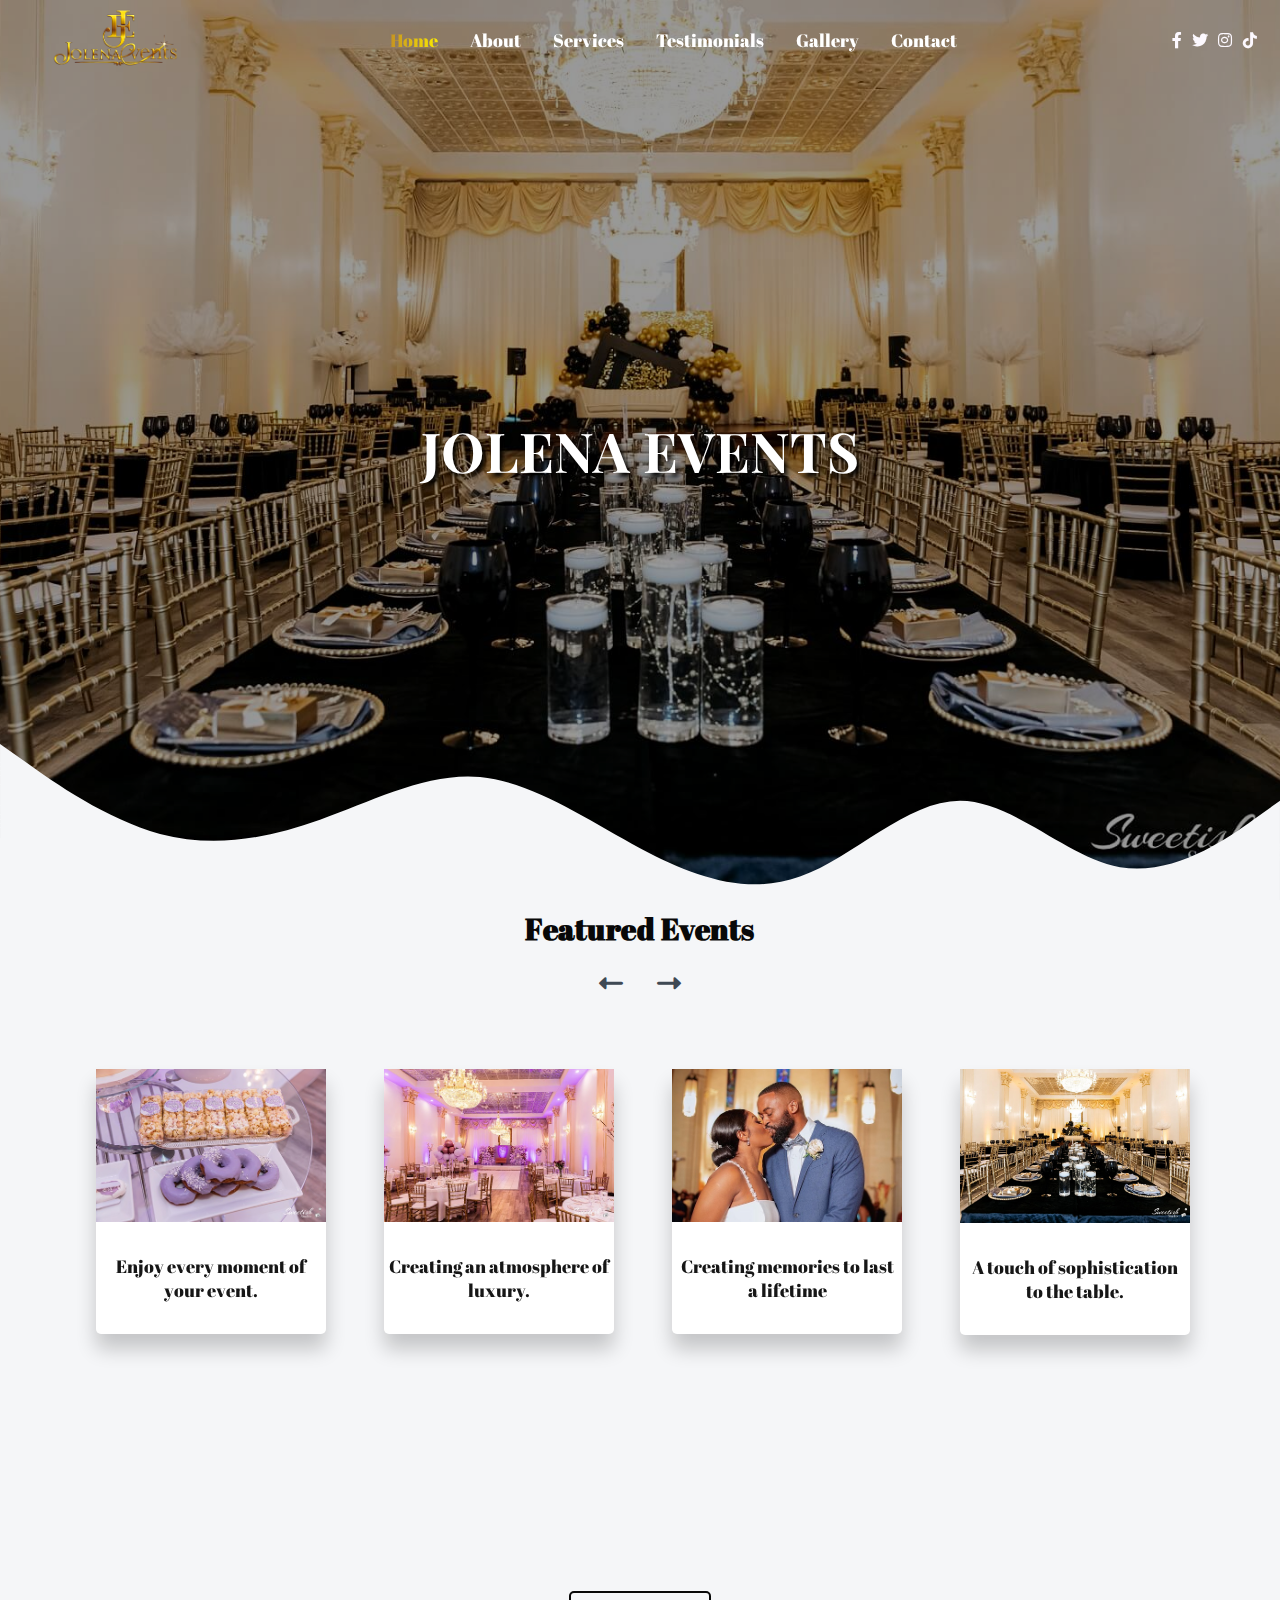
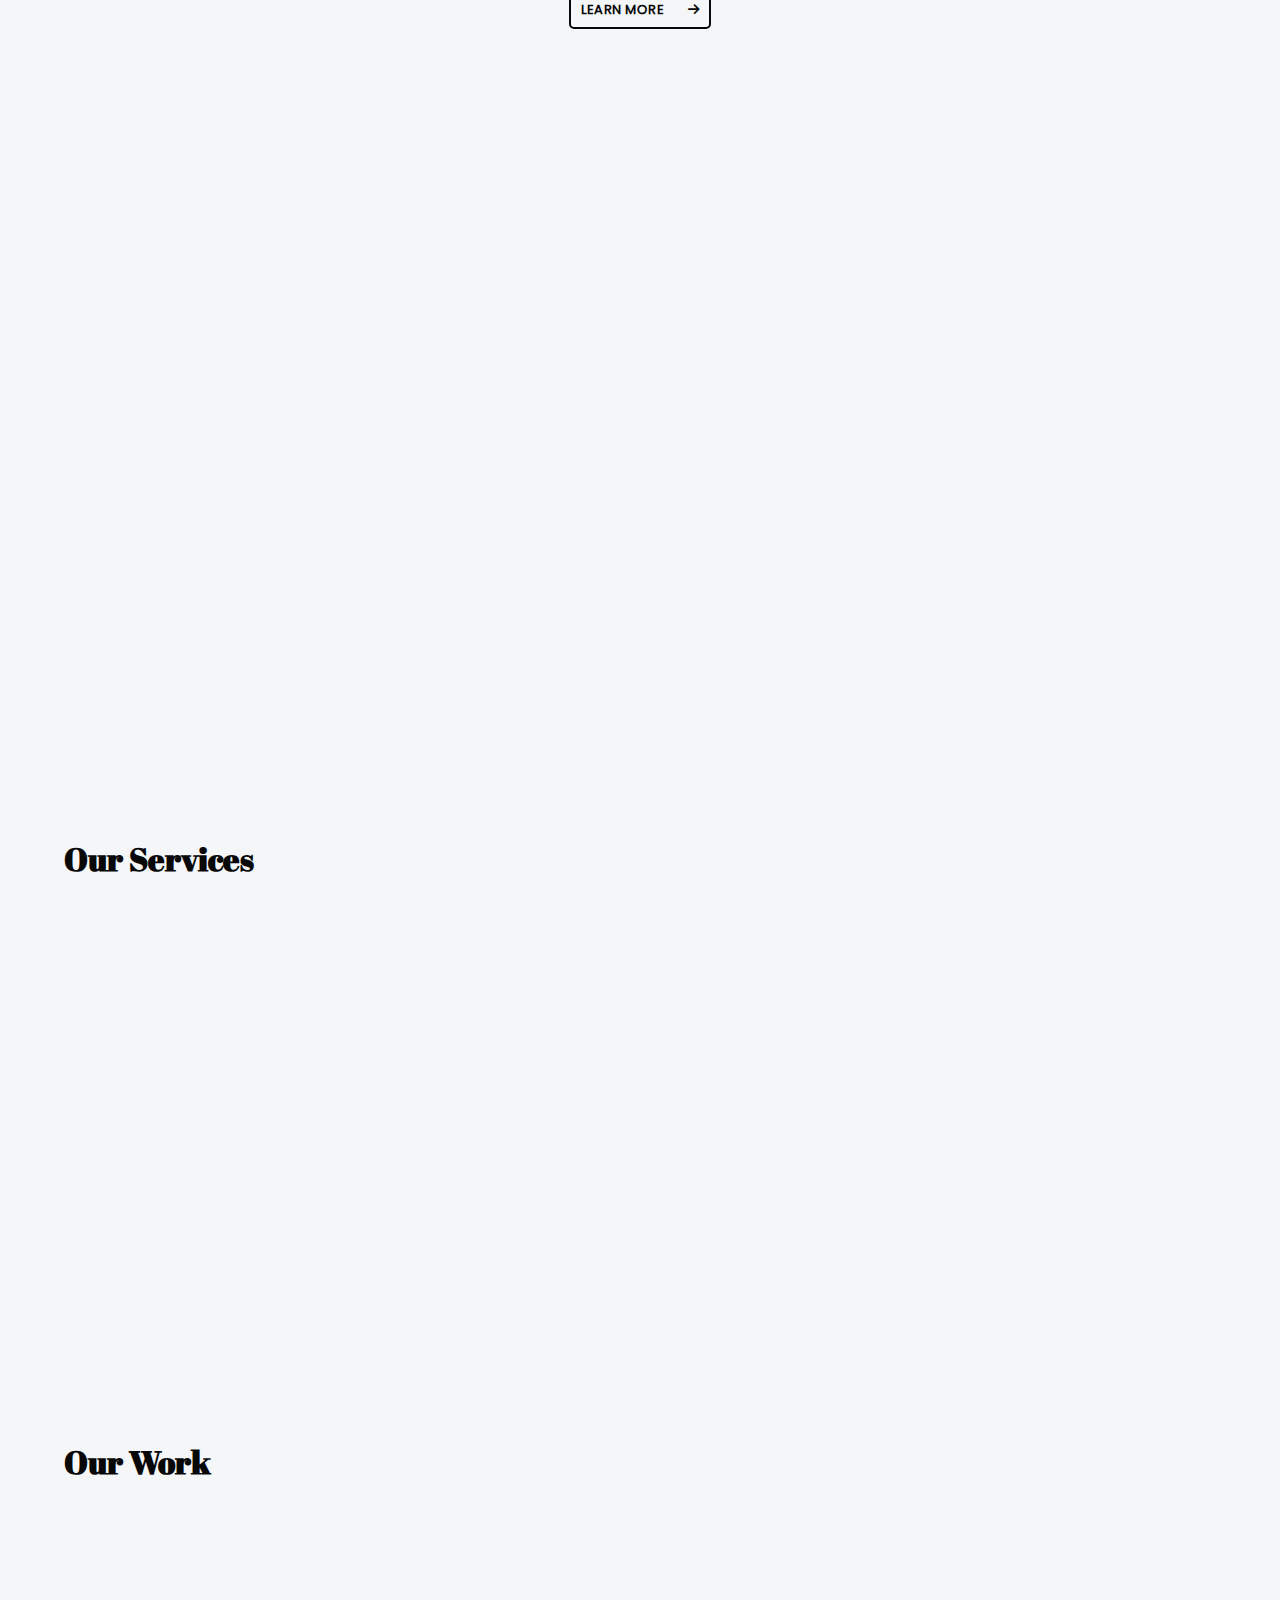
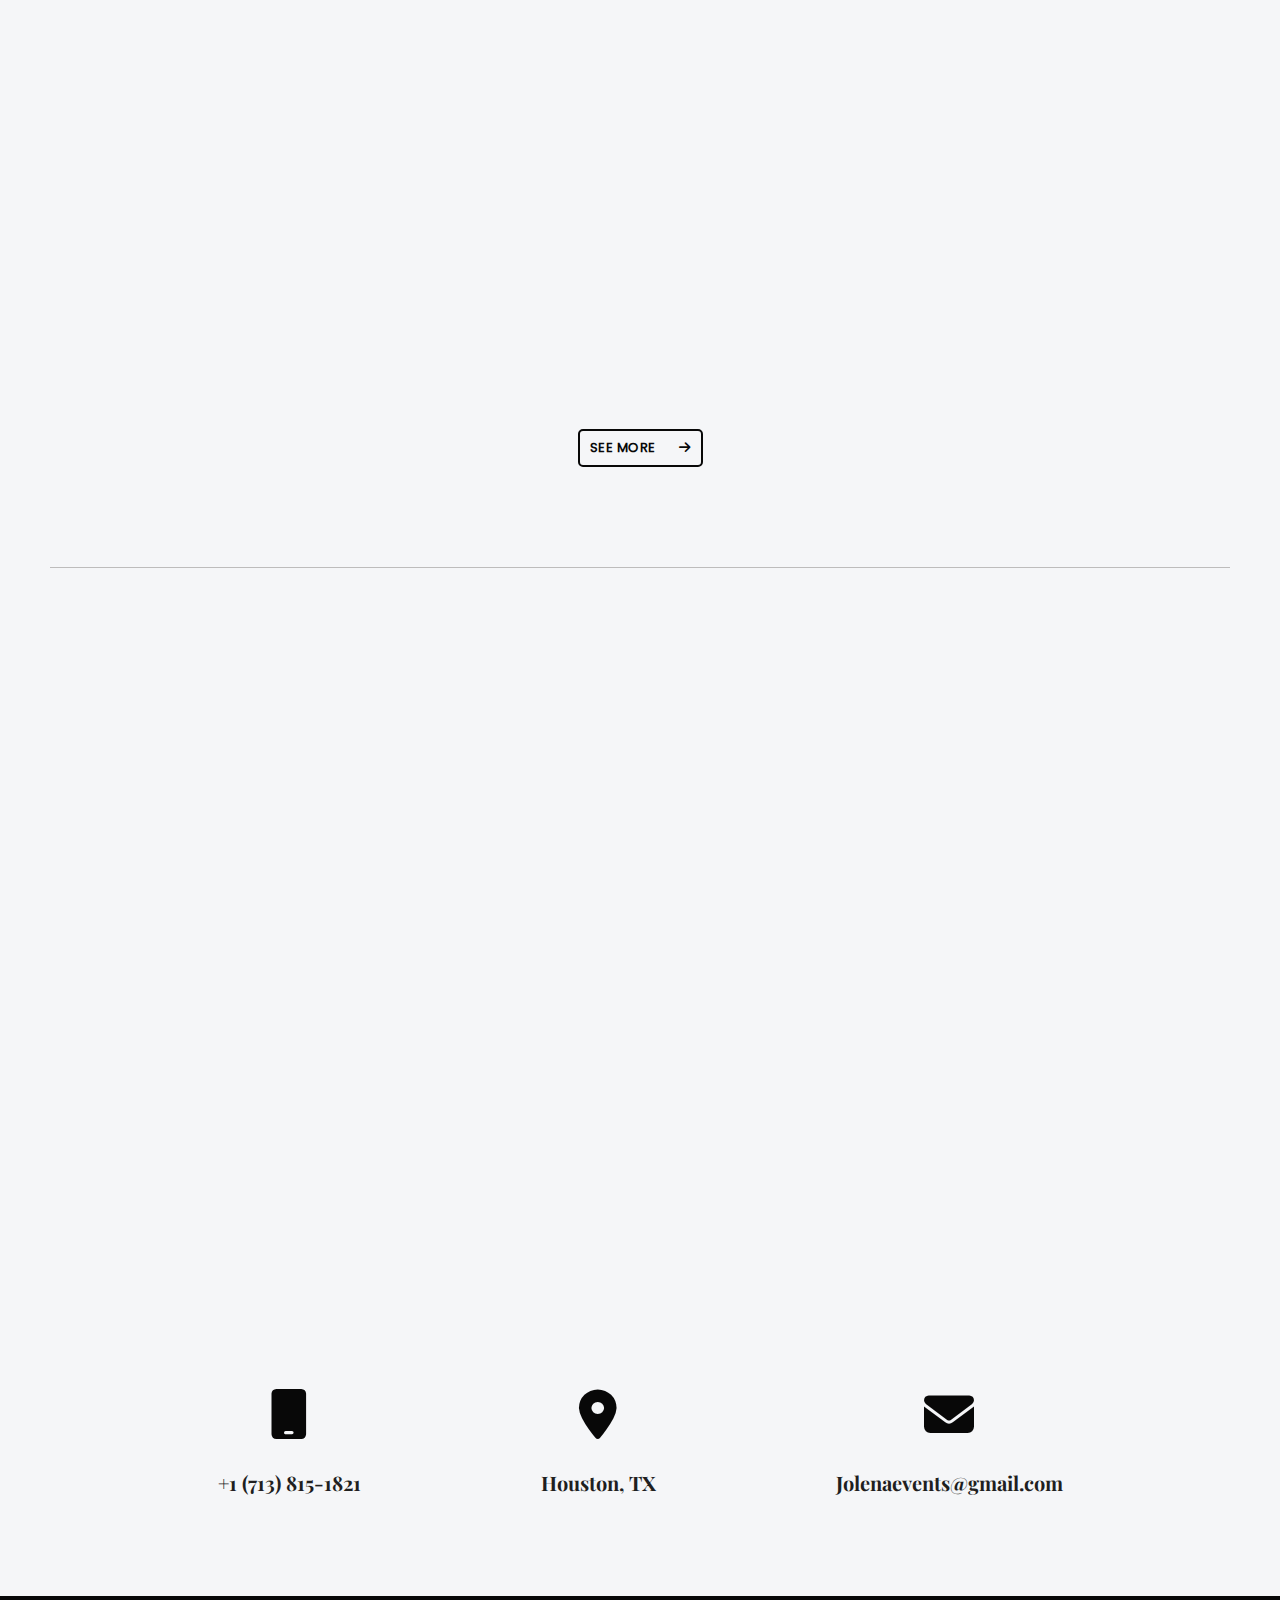
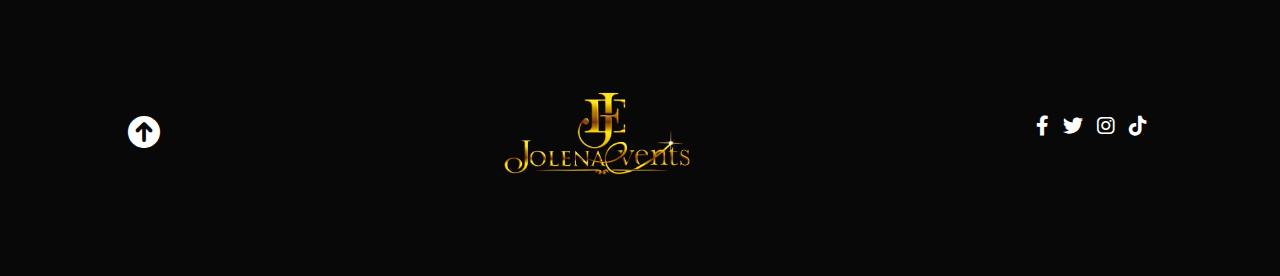
==== index.html @ a74b3a06 "init" ====
<!DOCTYPE html>
<html lang="en">
<head>
    <meta charset="UTF-8">
    <meta http-equiv="X-UA-Compatible" content="IE=edge">
    <meta name="viewport" content="width=device-width, initial-scale=1.0">
    <meta name="description" content="Discover extraordinary event planning services tailored to your needs. Our expert team designs and execute unforgettable events, from corporate conferences to weddings. Contact us now for a seamless and stress free event expericence.">
    <meta name="keywords" content="event planning services, weddings, seamless and stress-free event expericence">
    <meta name="author" content="Jolena Events">
    <!-- Font Awesome -->
    <link rel="stylesheet" href="./css/all.css">
    <!-- Fonts -->
    <link rel="stylesheet" href="../css/fonts.css">
    <!--Owl carousel-->
    <link rel="stylesheet" href="./css/owl.carousel.min.css">
    <link rel="stylesheet" href="./css/owl.theme.default.min.css">
    <!--AOS library-->
    <link rel="stylesheet" href="./css/aos.css">
    <!-- Custom Style -->
    <link rel="shortcut icon" href="./css/assets/Jolena Events Favicon.png"  type="image/x-icon">
    <title>Jolena Events</title>
    <style>
@import url('../CSS/fonts.css');
:root{
    --bg-black-500: #fcfdff;
    --bg-black-900: #f5f6f8;
    --bg-black-100: #fdf9ff;
    --bg-black-50: #e8dfec;
    --text-black-900: #080808;
    --text-black-700: #504e70;
    --text-gray:#3f4954;

    /* theme font-family */
    --Clicker:'Clicker', cursive;
    --Poppins:'Poppins', cursive;
    --Sansita: 'Sansita', cursive;
    --Abril: 'Abril', cursive;
}

body.dark{
    --bg-black-900: #151515;
    --bg-black-100: #222222;
    --bg-black-50: #393939;
    --text-black-900: #ffffff;
    --text-black-700: #e9e9e9;
}

*{
    margin: 0;
    padding: 0;
    box-sizing: border-box;
}

html{
    scroll-behavior: smooth;
}

body{
    background-color:var(--bg-black-900);
    color:var(--text-black-900);
}

.container{
    margin: 0 5vw;
}

.container2{
    padding: 8px 8%;
}

.row{
    display: flex;
    flex-wrap: wrap;
}

.align-items-center{
    align-items: center;
}

li{
    list-style-type: none;
}

a{
    text-decoration-line: none;
    color: #fff;
    font-size: 1rem;
}

/*  Navigation  */

#header{
    position: relative;
}

.navbar{
    padding-left: 50px;
    background: none;
    width: 100%;
    top: 0; left: 0; right: 0;
    display: flex;
    align-items: center;
    justify-content: space-between;
    flex-wrap: wrap;
    z-index: 10;
    position: fixed;
    height: 80px;
    margin: 0 auto;
    transition: all 0.5s ease;
}

.navbar.fixed{
    background-color: var(--bg-black-500);
    box-shadow: 0 2px 4px 0 rgba(0,0,0,.2);
}

.navbar.fixed .links li a{
    color: var(--text-gray);
    font-weight: 200;
    font-size: 1.1rem;
}

.navbar.fixed .action_btn i{
    color: var(--text-gray);
}

.navbar .toggle_btn{
    color: #fff;
    font-size: 1.5rem;
    cursor: pointer;
    display: none;
    margin-right: 20px;
    position: relative;
}

.navbar.fixed .toggle_btn{
    color: var(--text-gray);
}

.navbar .links{
    display: flex;
    gap: 2rem;
    position: relative;
}

.navbar .links li{
    list-style-type: none;
}

.navbar .links li a{
    font-family: 'Abril', sans-serif;
    text-decoration-line: none;
    font-size: 18px;
    font-weight: 200;
    position: relative;
}

.navbar .links li a.active{
    background: linear-gradient(to right, #c69320 0%, #fceb01 100%);
    -webkit-background-clip: text;
    color: transparent;
}

.navbar .links li a::after{
    content: '';
    width: 0;
    height: 3px;
    border-radius: 3px;
    background: linear-gradient(to right, #cc6600 0%, #ffff00 100%);
    position: absolute;
    left: 0;
    bottom: -6px;
    transition: 0.5s;
}

.navbar .links li a:hover::after{
    width: 100%;
}

.action_btn{
    margin-right: 20px;
}

.action_btn i{
    color: var(--bg-black-100);
    padding: 0.2rem;

} 

.action_btn i:hover{
    color: #e6cc00;
}

.navbar.fixed .action_btn i:hover{
    color: #e6cc00;
    scale: 1.05;
}

.dropdown_menu{
    display: none;
    position: absolute;
    right: 2rem;
    top: 60px;
    width: 300px;
    background: #fcfdff;
    box-shadow: 0 4px 6px 0 rgba(0,0,0,.2);
    border-radius: 5px;
    overflow: hidden;
    height: 0;
    transition: height .2s cubic-bezier(0.175, 0.885, 0.32, 1.275);
}

.dropdown_menu.open{
    height: auto;
}

.dropdown_menu li{
    padding: 0.7rem;
    display: flex;
    align-items: center;
    justify-content: center;
}

.dropdown_menu li a{
    color: #080808;
    font-family: 'Abril', sans-serif;
}

.dropdown_menu li .drop{
    padding: 0.5rem;
}

.dropdown_menu li .drop i:hover{
    color: #e6cc00;
    scale: 1.05;
}

.dropdown_menu li .drop i:active{
    scale: 0.95;
}

.dropdown_menu li a{
    transition: all 0.2s ease;   
}

.dropdown_menu li a.active{
    color: #e6cf00;
}

.dropdown_menu li a:hover{
    color: #e6cc00;
    scale: 1.05;
}
/* Home section */

.home-section{
    min-height: 100vh;
    position: relative;
}

.home-section .slide{
    background-position: center;
    background-size: cover;
    position: absolute;
    z-index: 1;
    left: 0;
    top: 0;
    width: 100%;
    height: 100%;
    opacity: 0;
    visibility: hidden;
    transition: all 1s ease-in-out;
}

.home-section .slide.active{
    opacity: 1;
    visibility: visible;
}

.home-section .slide::before{
    content: '';
    position: absolute;
    left: 0;
    top: 0;
    width: 100%;
    height: 100%;
    background-color: rgba(0,0,0,0.4);
    z-index: -1;
}

.slide .waves{
    position: absolute;
    bottom: 0;
    width: 100%;
    left: 0;
}

.home-section .row{
    min-height: 100vh;
}

.home-section .home-content{
    flex: 0 0 100%;
    max-width: 100%;
    padding: 0 15px;
    text-align: center;
}

.home-section .home-content h1{
    font-size: 55px;
    color: #ffffff;
    margin: 0;
    font-weight: normal;
    font-family: 'Playfair', sans-serif;
    text-shadow: 3px 4px 5px #000;
}

/* Section Main */

.btn1{
    border: 2.5px solid var(--text-black-900);
    background: none;
    color: var(--text-black-900);
    display: block;
    margin: 50px auto;
    width: fit-content;
    padding: 7px 10px;
    border-radius: 5px;
    text-decoration: none;
    letter-spacing: 0.5px;
    font-size: 13px;
    font-weight: 800;
    transition: scale .2 ease;
    font-family: 'Poppins', sans-serif;
}

.btn1:hover{
    background: var(--text-black-900);
    padding: 7px 12px;
    font-weight: 100;
    color: #fff;
    scale: 1.05;
    box-shadow: 0 3px 6px rgba(0,0,0,0.16), 0 3px 6px rgba(0,0,0,0.23);
}

.btn1:active{
    scale: 0.95;
}

.btn1 i{
    margin-left: 20px;
}

.banner .waves{
    position: absolute;
    bottom: 0%;
    width: 100%;
    left: 0;
}

.events{
    text-align: center;
    font-size: 30px;
    background: none;
    box-shadow: none;
    font-family: 'Abril', sans-serif;
    letter-spacing: .5px;
}

/*-------------Blog Carousel----------*/

.blog .blog-post{
    padding-top: 4rem;
    padding-bottom: 4rem;
}

.blog-post .blog-content{
    background: #fff;
    display: flex;
    flex-direction: column;
    text-align: center;
    width: 80%;
    margin: 3rem 2rem;
    border-radius: 5px;
    box-shadow: 0 15px 20px rgba(0, 0, 0, 0.2 );
}

.blog-content .blog-title{
    padding: 2rem 4px;
    font-size: 15px;
}

.blog-content .blog-title h3{
    color: #161616;
    font-weight: normal;
    font-family: 'Abril', sans-serif;
}

section .container .owl-nav{
    position: absolute;
    top: 0%;
    margin: 0 auto;
    width: 100%;
}

.owl-nav .owl-prev .owl-nav-prev,
.owl-nav .owl-next .owl-nav-next{
    color: var(--text-gray);
    background-color: transparent;
    font-size: 1.5rem;
}

.owl-theme .owl-nav[class='owl']:hover{
    background: transparent;
    color: var(--midnight);
}

/*-----x--------Blog Carousel-----x----*/

.write-up{
    text-align: center;
    font-weight: 600;
    text-justify: auto;
}

.write-up h3{
    font-weight: 100;
    font-family: 'Sansita', sans-serif;
    font-size: 20px;
    letter-spacing: .5px;
}
.write-up p{
    font-size: 18pt;
    font-family: 'Sansita', sans-serif;
    letter-spacing: .5px;
    margin-bottom: 10px;
}

/* Middle Picture */

.pic .photo{
    height: 70vh;
    background-size: cover;
    background-repeat: no-repeat;
    background-attachment: fixed;
    background-position: top;
    overflow: hidden;
    max-width: 100%;
}

.inside{
    padding: 10vh 5vw;
}

.inside h3{
    font-size: 35px;
    letter-spacing: .5px;
    color: #fcfdff;
    font-family: 'Sansita', sans-serif;
}

.inside a{
    border: 2.5px solid #fcfdff;
    background: none;
    color: #fcfdff;
    display: block;
    width: fit-content;
    margin-top:20px;
    padding: 5px 10px;
    border-radius: 5px;
    text-decoration: none;
    font-size: 14px;
    transition: scale .2 ease;
    font-family: 'Poppins', sans-serif;
}

.inside a:hover{
    scale: 1.05;
}

.inside a:active{
    scale: 0.95;
}

 /* ------------------services---------------- */
 #services{
    padding: 30px 0;
    background: var(--bg-black-900);
}

.subtitle{
    font-family: 'Abril', sans-serif;
}

.services-list{
    background: var(--bg-black-900);
    display: grid;
    grid-template-columns: repeat(auto-fit, minmax(250px, 1fr));
    grid-gap:50px;
    margin-top: 40px;
    box-shadow: none;
}
.services-list div{
    background:white;
    color:var(--text-gray);
    padding: 30px;
    font-size: 13px;
    font-weight: 300;
    border-radius: 5px;
    margin-bottom: 4rem;
    box-shadow: 0 4px 6px 0 rgba(0,0,0,.2);
}

.services-list div h4{
    background: linear-gradient(to right, #7c7b7b 12%, #080808 40%);
    -webkit-background-clip: text;
    color: transparent;
    font-size: 25px;
    font-weight: 900;
    margin-bottom: 15px;
    font-family: 'Poppins', sans-serif;
}

.services-list div a{
    color: var(--text-gray);
    text-decoration: none;
    font-size: 15px;
    margin-top: 20px;
    display: inline-block;
    font-family: 'Poppins', sans-serif;
}
.services-list div p{
    font-size: 20px;
    font-family: 'Dosis', sans-serif;
    color: #000;
}

.services-list div:hover{
    transform: translateY(-20px);
    cursor: pointer;
    font-weight: 600;
    box-shadow: 0 15px 20px rgba(0, 0, 0, 0.3 );
}

.services-list div a:hover{
    color: #e6cf00;
}

/* -----------portfolio---------- */

#portfolio{
    padding: 50px 0;
}

.work-list{
    display: grid;
    grid-template-columns: repeat(auto-fit, minmax(250px, 1fr));
    grid-gap:40px;
    margin-top: 50px;
}

.work{
    border-radius: 50%;
    position: relative;
    overflow: hidden;
}

.work img{
    width: 100%;
    border-radius: 50%;
    display: block;
    transition: transform 0.5s;
    box-shadow: 0 15px 20px rgba(0, 0, 0, 0.3 );
}

.layer{
    width: 100%;
    height: 0;
    background: linear-gradient(rgba(0, 0, 0, 0.6), #87ceeb);
    border-radius: 10px;
    position: absolute;
    left: 0;
    bottom: 0;
    overflow: hidden;
    display: flex;
    align-items: center;
    justify-content: center;
    flex-direction: column;
    padding: 0 40px;
    text-align: center;
    font-size: 14px;
    color: #fff;
    transition: height 0.5s;
}

.layer h2{
    font-weight: 550;
    margin-bottom: 20px;
    font-family: 'Sansita', sans-serif;
}

.layer p{
    font-size: 17px;
    font-family: 'Sansita', sans-serif;
    letter-spacing: .5px;
}

.layer a{
    margin-top: 20px;
    color: skyblue;
    text-decoration: none;
    font-size: 18px;
    line-height: 60px;
    background: #fff;
    width: 60px;
    height: 60px;
    border-radius: 50%;
    text-align: center;
}

.layer a i:hover{
    scale: 1.2;
}

.layer a i:active{
    scale: 0.95;
} 

.work:hover img{
    transform: scale(1.1);
}

.work:hover .layer{
    height: 100%;
}

/* static photo2 */
.pic2 .photo2{
    background-size: cover;
    background-repeat: no-repeat;
    background-attachment: fixed;
    background-position: top;
    border-radius: 20px;
    overflow: hidden;
    max-width: 100%;
}

.two{
    border-top: 1px solid #bdbcbc;
    margin:0 50px 50px;
}

.hidden-message{
    text-align: center;
    font-weight: 600;
    text-justify: auto;
    margin-bottom: 50px;
}

.hidden-message h3{
    font-weight: 100;
    font-family: 'Sansita', sans-serif;
    font-size: 20px;
    letter-spacing: .5px;
}

.hidden-message p{
    font-size: 18pt;
    font-family: 'Sansita', sans-serif;
    letter-spacing: .5px;
    margin-bottom: 10px;
}

.container3{
    position: relative;
    padding: 80px 8%;
}

.container3 .video-container{
    display: flex;
    flex: 0 0 100%;
    justify-content: center;
    flex-wrap: wrap;
    padding: 10px;
}

/* contact items */

.home-list{
    margin: 100px 0;
    top: 50px;
    display: flex;
    justify-content: center;
}

.home-list div{
    padding:0 90px;
    font-size: 13px;
    font-weight: 300;
}

.home-list div i{
    font-size: 50px;
    margin-bottom: 30px;
    display: flex;
    justify-content: center;
}

.home-list div p{
    text-align: center;
    font-size: 20px;
    color: #1f1f1f;
    font-family: 'Playfair', sans-serif;
} 

/* Footer */

.container-footer{
    background-color: #080808;
    padding: 90px 10%;
    display: flex;
    justify-content: space-between;
}

.move-up{
    padding-top: 30px;
}

.move-up:hover{
    scale: 1.05;
}

.move-up:active{
    scale: 0.95;
}

.move-up span{
    color: #ffffff;
    cursor: pointer;
}

.move-up span:hover{
    color: #e4d01e;
}

.logo2{
    margin-left: 0%;
}

.follow{
    padding-top: 30px;
}

.follow i{
    font-size: 20px;
    padding: 0 5px;
    transition: scale .2 ease;
    color: #fff;
}

.follow i:hover{
    scale: 1.05;
    color: #e4d01e;
}

.follow i:active{
    scale: 0.95;
}

/* Responsive Design */
@media(max-width: 1200px){
    .home-list{
        display: block;
        top: 0;
    }

    .home-list div{
        padding: 40px 0;
        font-size: 13px;
        font-weight: 300;
    }

    .slides1 .home-content h1{
        padding: 40px 0;
        font-size: 40px;
        font-weight: 300;
    }

    .logo{
        height: 3rem;
        margin-left: -40px;
    }

}
@media(max-width: 992px){

    .navbar .links,
    .navbar .action_btn{
        display: none;
    }

    .dropdown_menu{
        margin-top: 50px;
        display: block;
        position: fixed;
        z-index: 1000;
    }

    .navbar .toggle_btn{
        display: block;
    }
    .dropdown_menu{
        display: block;
    }

    .subtitle{
        text-align: center;
    }

    .btn1{
        letter-spacing: normal;
    }

    .write-up h3,
    .write-up p{
        letter-spacing: normal;
    }

    .hidden-message h3,
    .hidden-message p{
        letter-spacing: normal;
    }
}

@media (max-width:907px){
    .container3 .popup-video video{
        width: 95%;
        left: 10px;
    }

    .container3{
        display: block;
        padding: auto 8%;
    }

    .container3 .write-up2{
        display: none;
    }

    .two{
        display: block;
    }

    .hidden-message{
        display: block;
    }
}

@media(max-width: 767px){
    .container-footer{
        display: block;
        text-align: center;
        align-items: center;
    }

    .move-up{
        margin-bottom: 70px;
        margin-left: 6%;
    }

    .logo2{
        margin-top: 50px;
        margin-left: 0;
    }

    .follow{
        margin-top: 50px;
    }

    footer{
        height: 70vh;
        background: #080808;
        justify-content: space-between;
    }

    .home-section .home-content h1{
        font-size: 55px;
    }

}

@media(max-width: 576px){
    .dropdown_menu{
        left: 2rem;
        width: unset;
    }
}

@media(max-width: 547px){
    .home-section .home-content h1{
        font-size: 40px;
    }
}
</style>
</head>
<body>
    <!----- Navigation ----->
    <div id="header">
        <nav class="navbar">
            <a href="#"><img src="./css/assets/jolena Image resized.png" class="logo" style="height: 4rem;" alt="logo1"></a>
            <div class="toggle_btn">
                <i class="fas fa-bars"></i>
            </div>    
            <div class="links" data-aos="fade-down" data-aos-duration="1000" data-aos-delay="400">
                <li><a href="#" class="active">Home</a></li>
                <li><a href="Aboutus.html">About</a></li>
                <li><a href="Services.html">Services</a></li>
                <li><a href="#">Testimonials</a></li>
                <li><a href="Gallery.html">Gallery</a></li>
                <li><a href="Contacts.html">Contact</a></li>
            </div>
            <div class="action_btn">
                <a href="#"><i class="fab fa-facebook-f"></i></a>
                <a href="#"><i class="fab fa-twitter"></i></a>
                <a href="https://instagram.com/jolenaevents_?igshid=ZjE2NGZiNDQ="><i class="fab fa-instagram"></i></a>
                <a href="https://www.tiktok.com/@jolenaevents?fbclid=PAAabKR7lM6XKFQKBXJzfFiPvjZs_xx0U03we3cGJgPhLUKoy5DLqd8iB_T5k"><i class="fab fa-tiktok"></i></a>
            </div>

            <div class="dropdown_menu">
                <li><a href="#" class="active">Home</a></li>
                <li><a href="Aboutus.html">About</a></li>
                <li><a href="Services.html">Services</a></li>
                <li><a href="#">Testimonials</a></li>
                <li><a href="Gallery.html">Gallery</a></li>
                <li><a href="Contacts.html">Contact</a></li>
                <li>
                    <a href="#" class="drop"><i class="fab fa-facebook-f"></i></a>
                    <a href="#" class="drop"><i class="fab fa-twitter"></i></a>
                    <a href="https://instagram.com/jolenaevents_?igshid=ZjE2NGZiNDQ=" class="drop"><i class="fab fa-instagram"></i></a>
                    <a href="https://www.tiktok.com/@jolenaevents?fbclid=PAAabKR7lM6XKFQKBXJzfFiPvjZs_xx0U03we3cGJgPhLUKoy5DLqd8iB_T5k" class="drop"><i class="fab fa-tiktok"></i></a>    
                </li>
            </div>
        </nav>
    </div>

    <!--x-- Navigation --x-->

    <!-- home section -->
    <section class="home-section">
        <!-- slide start -->
        <div class="slide active" style="background-image: url(./assets/IMG_3168.JPG);">
            <svg class="waves" xmlns="http://www.w3.org/2000/svg" viewBox="0 0 1440 240"><path fill="var(--bg-black-900)" fill-opacity="1" d="M0,64L30,85.3C60,107,120,149,180,165.3C240,181,300,171,360,149.3C420,128,480,96,540,101.3C600,107,660,149,720,181.3C780,213,840,235,900,213.3C960,192,1020,128,1080,128C1140,128,1200,192,1260,202.7C1320,213,1380,171,1410,149.3L1440,128L1440,320L1410,320C1380,320,1320,320,1260,320C1200,320,1140,320,1080,320C1020,320,960,320,900,320C840,320,780,320,720,320C660,320,600,320,540,320C480,320,420,320,360,320C300,320,240,320,180,320C120,320,60,320,30,320L0,320Z"></path></svg>
            <div class="container">
                <div class="row align-items-center">
                    <div class="home-content">
                        <h1 data-aos="fade-down" data-aos-duration="1000" data-aos-delay="500">JOLENA EVENTS</h1>
                    </div>
                </div>
            </div>
        </div>
      <!-- slide end -->
        <!-- slide start -->
        <div class="slide active" style="background-image: url(./assets/IMG_0347.JPG);">
            <svg class="waves" xmlns="http://www.w3.org/2000/svg" viewBox="0 0 1440 240"><path fill="var(--bg-black-900)" fill-opacity="1" d="M0,64L30,85.3C60,107,120,149,180,165.3C240,181,300,171,360,149.3C420,128,480,96,540,101.3C600,107,660,149,720,181.3C780,213,840,235,900,213.3C960,192,1020,128,1080,128C1140,128,1200,192,1260,202.7C1320,213,1380,171,1410,149.3L1440,128L1440,320L1410,320C1380,320,1320,320,1260,320C1200,320,1140,320,1080,320C1020,320,960,320,900,320C840,320,780,320,720,320C660,320,600,320,540,320C480,320,420,320,360,320C300,320,240,320,180,320C120,320,60,320,30,320L0,320Z"></path></svg>
            <div class="container">
                <div class="row align-items-center">
                    <div class="home-content">
                        <h1 data-aos="fade-down" data-aos-duration="1000" data-aos-delay="500">JOLENA EVENTS</h1>
                    </div>
                </div>
            </div>
        </div>
      <!-- slide end -->
      <!-- slide start -->
      <div class="slide" style="background-image:url(./assets/Home-Page-1.webp)">
        <svg class="waves" xmlns="http://www.w3.org/2000/svg" viewBox="0 0 1440 240"><path fill="var(--bg-black-900)" fill-opacity="1" d="M0,64L30,85.3C60,107,120,149,180,165.3C240,181,300,171,360,149.3C420,128,480,96,540,101.3C600,107,660,149,720,181.3C780,213,840,235,900,213.3C960,192,1020,128,1080,128C1140,128,1200,192,1260,202.7C1320,213,1380,171,1410,149.3L1440,128L1440,320L1410,320C1380,320,1320,320,1260,320C1200,320,1140,320,1080,320C1020,320,960,320,900,320C840,320,780,320,720,320C660,320,600,320,540,320C480,320,420,320,360,320C300,320,240,320,180,320C120,320,60,320,30,320L0,320Z"></path></svg>
        <div class="container">
            <div class="row align-items-center">
                <div class="home-content">
                    <h1>JOLENA EVENTS</h1>
                </div>
            </div>
        </div>
      </div>    
      <!-- slide end -->      
      <!-- slide start -->
      <div class="slide" style="background-image: url(./assets/IMG_6368.JPG)">
        <svg class="waves" xmlns="http://www.w3.org/2000/svg" viewBox="0 0 1440 240"><path fill="var(--bg-black-900)" fill-opacity="1" d="M0,64L30,85.3C60,107,120,149,180,165.3C240,181,300,171,360,149.3C420,128,480,96,540,101.3C600,107,660,149,720,181.3C780,213,840,235,900,213.3C960,192,1020,128,1080,128C1140,128,1200,192,1260,202.7C1320,213,1380,171,1410,149.3L1440,128L1440,320L1410,320C1380,320,1320,320,1260,320C1200,320,1140,320,1080,320C1020,320,960,320,900,320C840,320,780,320,720,320C660,320,600,320,540,320C480,320,420,320,360,320C300,320,240,320,180,320C120,320,60,320,30,320L0,320Z"></path></svg>
        <div class="container">
            <div class="row align-items-center">
                <div class="home-content">
                    <h1>JOLENA EVENTS</h1>
                </div>
            </div>
        </div>
      </div>
      <!-- slide end -->
    </section>
<section>
        <div class="blog">
            <div class="container">
                <div class="container2">
                <h1 class="events">Featured Events</h1>
                </div>
                <div class="owl-carousel owl-theme blog-post">
                    <div class="blog-content">
                        <a href="Gallery.html"><img src="./assets/IMG_6366.JPG" alt="post 1"></a>
                        <div class="blog-title">
                            <h3>Enjoy every moment of your event.</h3>
                        </div>
                    </div>
                    <div class="blog-content">
                        <a href="Gallery.html"><img src="./assets/IMG_6370.JPG" alt="post 1"></a>
                        <div class="blog-title">
                            <h3>Creating an atmosphere of luxury.</h3>
                        </div>
                    </div>
                    <div class="blog-content">
                        <a href="Gallery.html"><img src="./assets/E126F707-90E2-4497-A053-478529053C5C.jpg" alt="post 1"></a>
                        <div class="blog-title">
                            <h3>Creating memories to last a lifetime</h3>
                        </div>
                    </div>
                    <div class="blog-content">
                        <a href="Gallery.html"><img src="./assets/IMG_3168.JPG" alt="post 1"></a>
                        <div class="blog-title">
                            <h3>A touch of sophistication to the table.</h3>
                        </div>
                    </div>
                    <div class="blog-content">
                        <a href="Gallery.html"><img src="./assets/IMG_0190.JPG" alt="post 1"></a>
                        <div class="blog-title">
                            <h3>Creating unforgetable memories.</h3>
                        </div>
                    </div>
                    <div class="blog-content">
                        <a href="Gallery.html"><img src="./assets/IMG_3170.JPG" alt="post 1"></a>
                        <div class="blog-title">
                            <h3>Bringing people together in style.</h3>
                        </div>
                    </div>
                    <div class="blog-content">
                        <a href="Gallery.html"><img src="./assets/gift-habeshaw-O_x99zNKJFQ-unsplash.jpg" alt="post 1"></a>
                        <div class="blog-title">
                            <h3>Capturing the joy of the moment.</h3>
                        </div>
                    </div>
                    <div class="blog-content">
                        <a href="Gallery.html"><img src="./assets/WhatsApp Image 2023-03-03 at 10.41.53 PM.jpeg" alt="post 1"></a>
                        <div class="blog-title">
                            <h3>Making memories with peers that last a lifetime.</h3>
                        </div>
                    </div>
                </div>
                <div class="owl-navigation">
                    <span class="owl-nav-prev"><i class="fas fa-long-arrow-alt-left"></i></span>
                    <span class="owl-nav-next"><i class="fas fa-long-arrow-alt-right"></i></span>
                </div>
            </div>
        </div>
    </section>
    <div class="aboutus">
        <div class="container2">
            <div class="write-up">
            <p data-aos="fade-up" data-aos-duration="1000">Jolena Events is not a conventional Event Company.</p>
            <h3 data-aos="fade-up" data-aos-duration="1500">In Jolena Events we have a single goal of bringing style, splendor and opulence to your event. We go above and beyond in everything that we do to ensure our client gets a truly unique experience when they book us for an event. 
            </h3>
        </p>
        <a href="Aboutus.html" class="btn1">LEARN MORE <i class="fa-solid fa-arrow-right"></i></a>
        </div>
        <br><br>
        </div>
    </div>
    <!-- static photo -->
    <div class="pic">
        <div class="photo" style="background-image:linear-gradient( rgba(0, 0, 0, 0.3),rgba(0,0,0,0.3)), url(./assets/IMG_7319-pic.jpg);">
            <div class="inside" data-aos="fade-down-right" data-aos-duration="1000" data-aos-delay="200">
                <h3>Create your dream event<br>
                    with Jolena today</h3>
                <a href="Contacts.html" class="btn2">Contact Us</a>
            </div>
        </div>    
    </div>
    <!-- ------------services------------- -->
<div id="services">
    <br><br><br>
    <div class="container">
        <h1 class="subtitle">Our Services</h1>
        <div class="services-list">
            <div data-aos="fade-right" data-aos-duration="500" data-aos-delay="200">
                <h4>Budget Management</h4>
                <p> In Jolena Events, we help create realistic budgets and track expenses throughout 
                    the planning process to ensure that our clients stay within 
                    their financial means.</p>
                <a href="Services.html">Learn more</a>
            </div>
            <div data-aos="fade-right" data-aos-duration="600" data-aos-delay="300">
                <h4>On-site Coordination</h4>
                <p> We oversee the entire event to ensure everything runs smoothly 
                    and handle any unexpected issues that may arise.</p>
                <a href="Services.html">Learn more</a>
            </div>
            <div data-aos="fade-right" data-aos-duration="700" data-aos-delay="400">
                <h4>Guest Experience</h4>
                <p> We create a memorable experience for your guests by coordinating entertainment, 
                    activities, and other elements that will engage and delight attendees.</p>
                <a href="Services.html">Learn more</a>
            </div>
            <div data-aos="fade-right" data-aos-duration="800" data-aos-delay="500">
                <h4>Venue Selection & Coordination</h4>
                <p> We assit Our Clients in finding the perfect location for your event based on your needs, preferences, and budget.</p>
                <a href="Services.html">Learn more</a>
            </div>
        </div>
    </div>
</div> 
<!-- --------------portfolio-------------- -->
<div id="portfolio">
    <div class="container" style="overflow-x: hidden;">
        <h1 class="subtitle">Our Work</h1>
        <div class="work-list">
            <div class="work" data-aos="zoom-in-right" data-aos-duration="1000" data-aos-delay="200">
                <img src="./assets/IMG_8014.JPG" alt="post-2">
                <div class="layer">
                    <h2>See More</h2>
                    <p>Click on the eye to view some of Jolena Events asthetic gallery</p>
                    <a href="Gallery.html"><i class="fas fa-eye"></i></a>
                </div>
            </div>
            <div class="work" data-aos="zoom-in" data-aos-duration="1000" data-aos-delay="200">
                <img src="./assets/9830FA56-8B96-48DB-B9EB-4CE9E3A741F6.JPG" alt="post-2">
                <div class="layer">
                    <h2>See More</h2>
                    <p>Click on the eye to view some of Jolena Events asthetic gallery</p>
                    <a href="Gallery.html"><i class="fas fa-eye"></i></a>
                </div>
            </div>
            <div class="work" data-aos="zoom-in-left" data-aos-duration="1000" data-aos-delay="200">
                <img src="./assets/EA43DDCA-4EEE-466A-B7F2-CDBEA2FFD58C.JPG" alt="post-2">
                <div class="layer">
                    <h2>See More</h2>
                    <p>Click on the eye to view some of Jolena Events asthetic gallery</p>
                    <a href="Gallery.html"><i class="fas fa-eye"></i></a>
                </div>
            </div>
        </div>
        <a href="Gallery.html" class="btn1">SEE MORE <i class="fa-solid fa-arrow-right"></i></a>
    </div>
</div>
<!-- --------------portfolio-------------- -->

<div class="two"></div>
<div class="container2">
    <div class="hidden-message">
        <p data-aos="fade-up" data-aos-duration="1000">We are passionate about events planning,</p>
        <h3 data-aos="fade-up" data-aos-duration="1500">And even more passionate about 
            the process of collaborating with our clients in a thought provoking partnership where we walk them through a 
            world of endless possibilities and options from which
            they can select to make their event grand and delightful.
        </h3>
    </div>
</div>

<!-- static photo2 -->
<div class="pic2">
    <div class="photo2" style="background-image:linear-gradient( rgba(0, 0, 0, 0.3),rgba(0,0,0,0.3)), url(./assets/gene-gallin-rBt6OS_1xoI-unsplash\ \(1\)blured.jpg);">
        <div class="container3">
            <div class="video-container" data-aos="flip-up" data-aos-easing="ease-out-cubic" data-aos-duration="1000" data-aos-delay="200">
                <iframe width="560" height="315" src="https://www.youtube.com/embed/YrhnOZe_Y9A" title="YouTube video player" frameborder="0" allow="accelerometer; autoplay; clipboard-write; encrypted-media; gyroscope; picture-in-picture; web-share" allowfullscreen></iframe>
            </div>
        </div>
    </div>        
</div>

<!-- home contact -->
    <div id="home-contact">
        <div class="container">
            <div class="home-list">
                <div>
                    <i class="fa-solid fa-mobile"></i>
                    <a href="tel:+1 (713) 815-1821"><p>+1 (713) 815-1821</p></a>
                </div>
                <div>
                    <i class="fas fa-map-marker-alt"></i>
                    <p>Houston, TX</p>
                </div>
                <div>
                    <i class="fas fa-envelope"></i>
                    <a href="mailto:"><p>Jolenaevents@gmail.com</p></a>
                </div>
            </div>
        </div>
    </div>
<!-- home contact end -->
<!-- footer start -->
<footer style="height: 100%;">
    <div class="footer">
        <div class="container-footer">
            <div class="move-up">
                <span><i class="fas fa-arrow-circle-up fa-2x"></i></span>
            </div>
            <div class="logo2">
                <img src="./css/assets/jolena Image resized.png" style="height: 6rem;" alt="footer-img">
            </div>
            <div class="follow">
                <i class="fab fa-facebook-f"></i>
                <i class="fab fa-twitter"></i>
                <a href="https://instagram.com/jolenaevents_?igshid=ZjE2NGZiNDQ="><i class="fab fa-instagram"></i></a>
                <a href="https://www.tiktok.com/@jolenaevents?fbclid=PAAabKR7lM6XKFQKBXJzfFiPvjZs_xx0U03we3cGJgPhLUKoy5DLqd8iB_T5k"><i class="fab fa-tiktok"></i></a>
            </div>            
        </div>
    </div>
</footer>
<!-- footer ends -->
    <script>
        const toggleBtn = document.querySelector('.toggle_btn')
        const toggleBtnIcon = document.querySelector('.toggle_btn i')
        const dropDownMenu = document.querySelector('.dropdown_menu')

        toggleBtn.onclick = function () {
            dropDownMenu.classList.toggle('open')
            const isOpen = dropDownMenu.classList.contains('open')

            toggleBtnIcon.classList = isOpen
            ? 'fa-solid fa-xmark'
            : 'fa-solid fa-bars'
        }
    </script>
    <!--jquery library file-->
    <script src="./js/jquery3.6.0.main.js"></script>

    <!--Owl carsouel js-->
    <script src="./js/owl.carousel.min.js"></script>
    <script src="./js/owl.carousel.js"></script>
        
    <!--Aos library-->
    <script src="./js/aos.js"></script>
              
    <!--Custom javascript-->
    <script src="./js/main.js"></script>
    <script src="./js/mainnewtemp.js"></script>
</body>
</html>
---- css/fonts.css ----
/* font-family: Clicker */
@font-face{
    font-family: Clicker;
    src: url('../fonts/Clicker_Script/ClickerScript-Regular.ttf');
}

/* font-family: Poppins */
@font-face{
    font-family: Poppins;
    src: url('../fonts/Poppins/Poppins-Regular.ttf');
}

/* font-family: Playfair */
@font-face{
    font-family: Playfair;
    src: url('../fonts/Playfair_Display/static/PlayfairDisplay-Bold.ttf');
}

/* font-family: Abel */
@font-face{
    font-family: Abel;
    src: url('../fonts/Abel/Abel-Regular.ttf');
}

/* font-family: Anton */
@font-face{
    font-family: Anton;
    src: url('../fonts/Anton/Anton-Regular.ttf');
}

/* font-family: Abril FatFace */
@font-face{
    font-family: Abril;
    src: url('../fonts/Abril_Fatface/AbrilFatface-Regular.ttf');
}

/* font-family: Sansita*/
@font-face{
    font-family: Sansita;
    src: url('../fonts/Sansita/Sansita-Regular.ttf');
}

/* font-family: Josefin */
@font-face{
    font-family: Josefin;
    src: url('../fonts/Josefin_Sans/JosefinSans-Italic-VariableFont_wght.ttf');
}

/* font-family: Lexend */
@font-face{
    font-family: Lexend;
    src: url('../fonts/Lexend_Deca/LexendDeca-VariableFont_wght.ttf');
}

/* font-family: Livvic */
@font-face{
    font-family: Livvic;
    src: url('../fonts/Livvic/Livvic-Regular.ttf');
}

/* font-family: Dosis */
@font-face{
    font-family: Dosis;
    src: url('../fonts/Dosis/Dosis-VariableFont_wght.ttf');
}
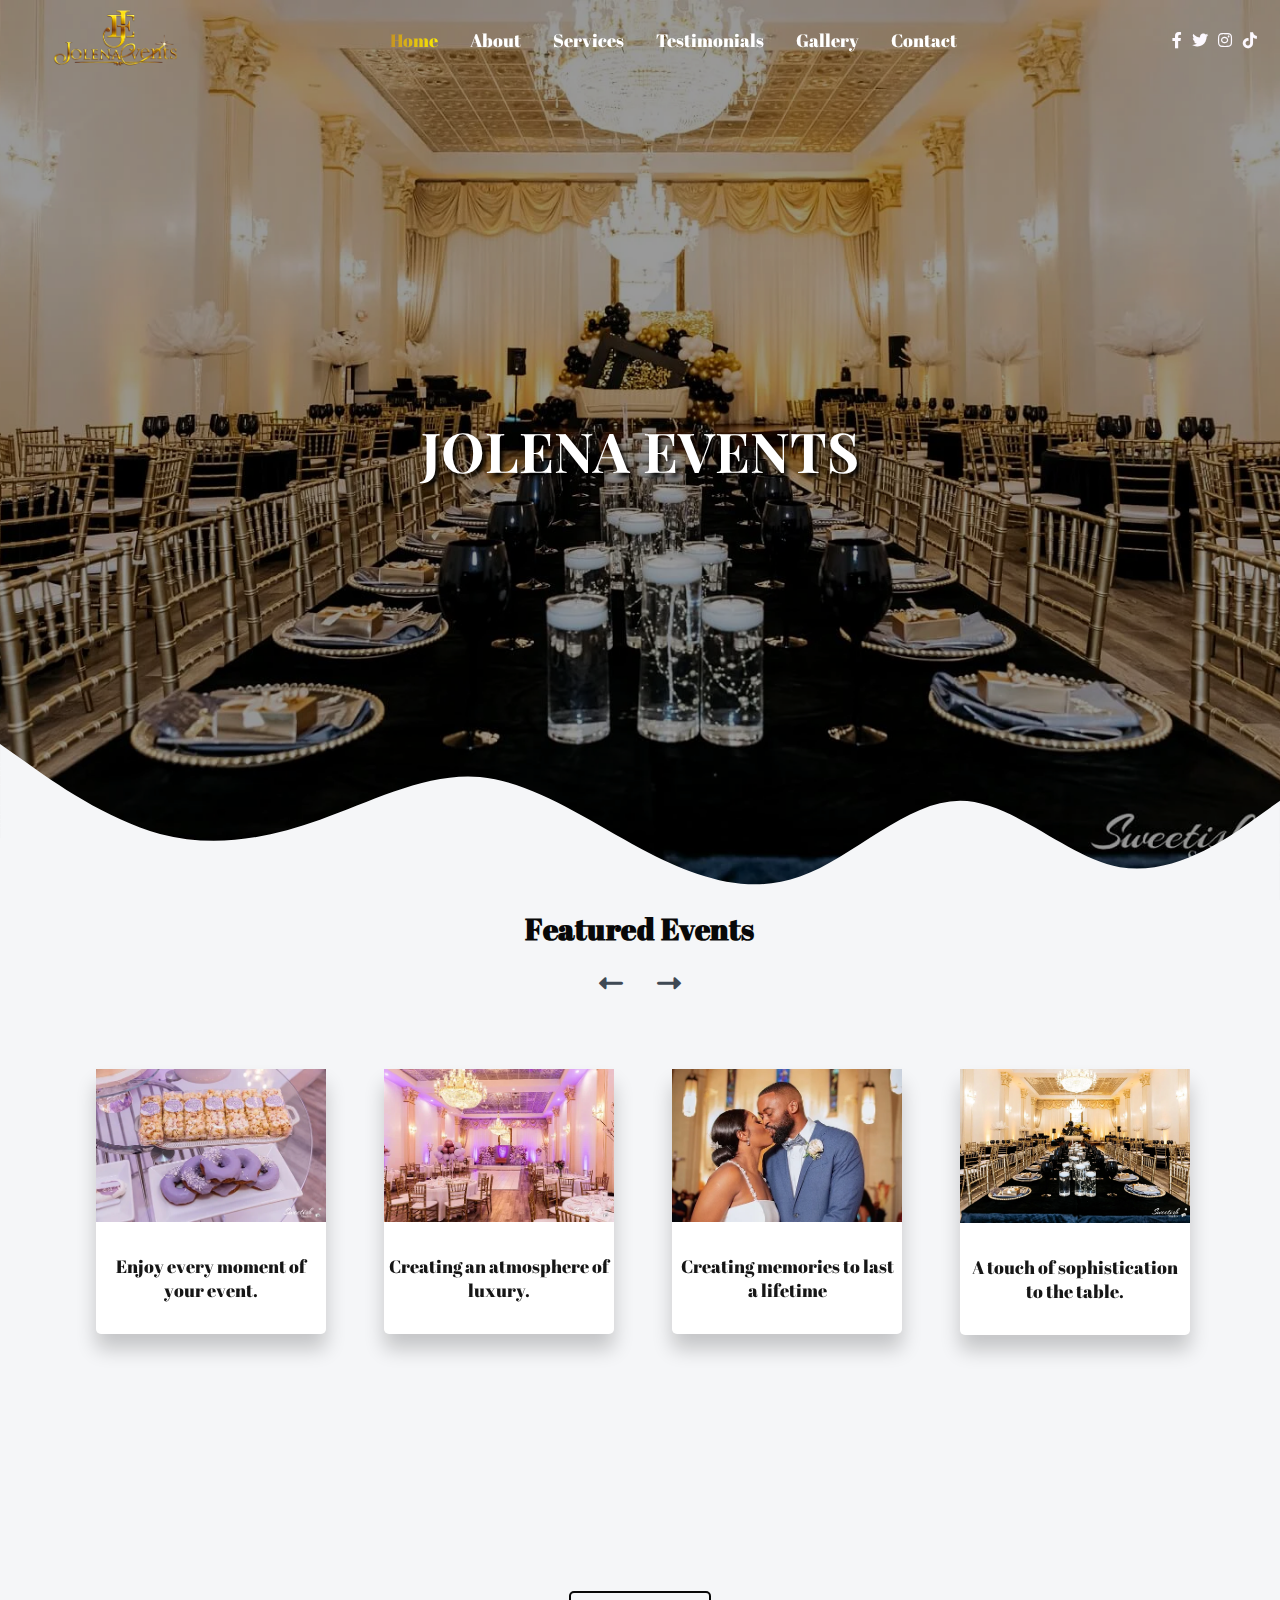
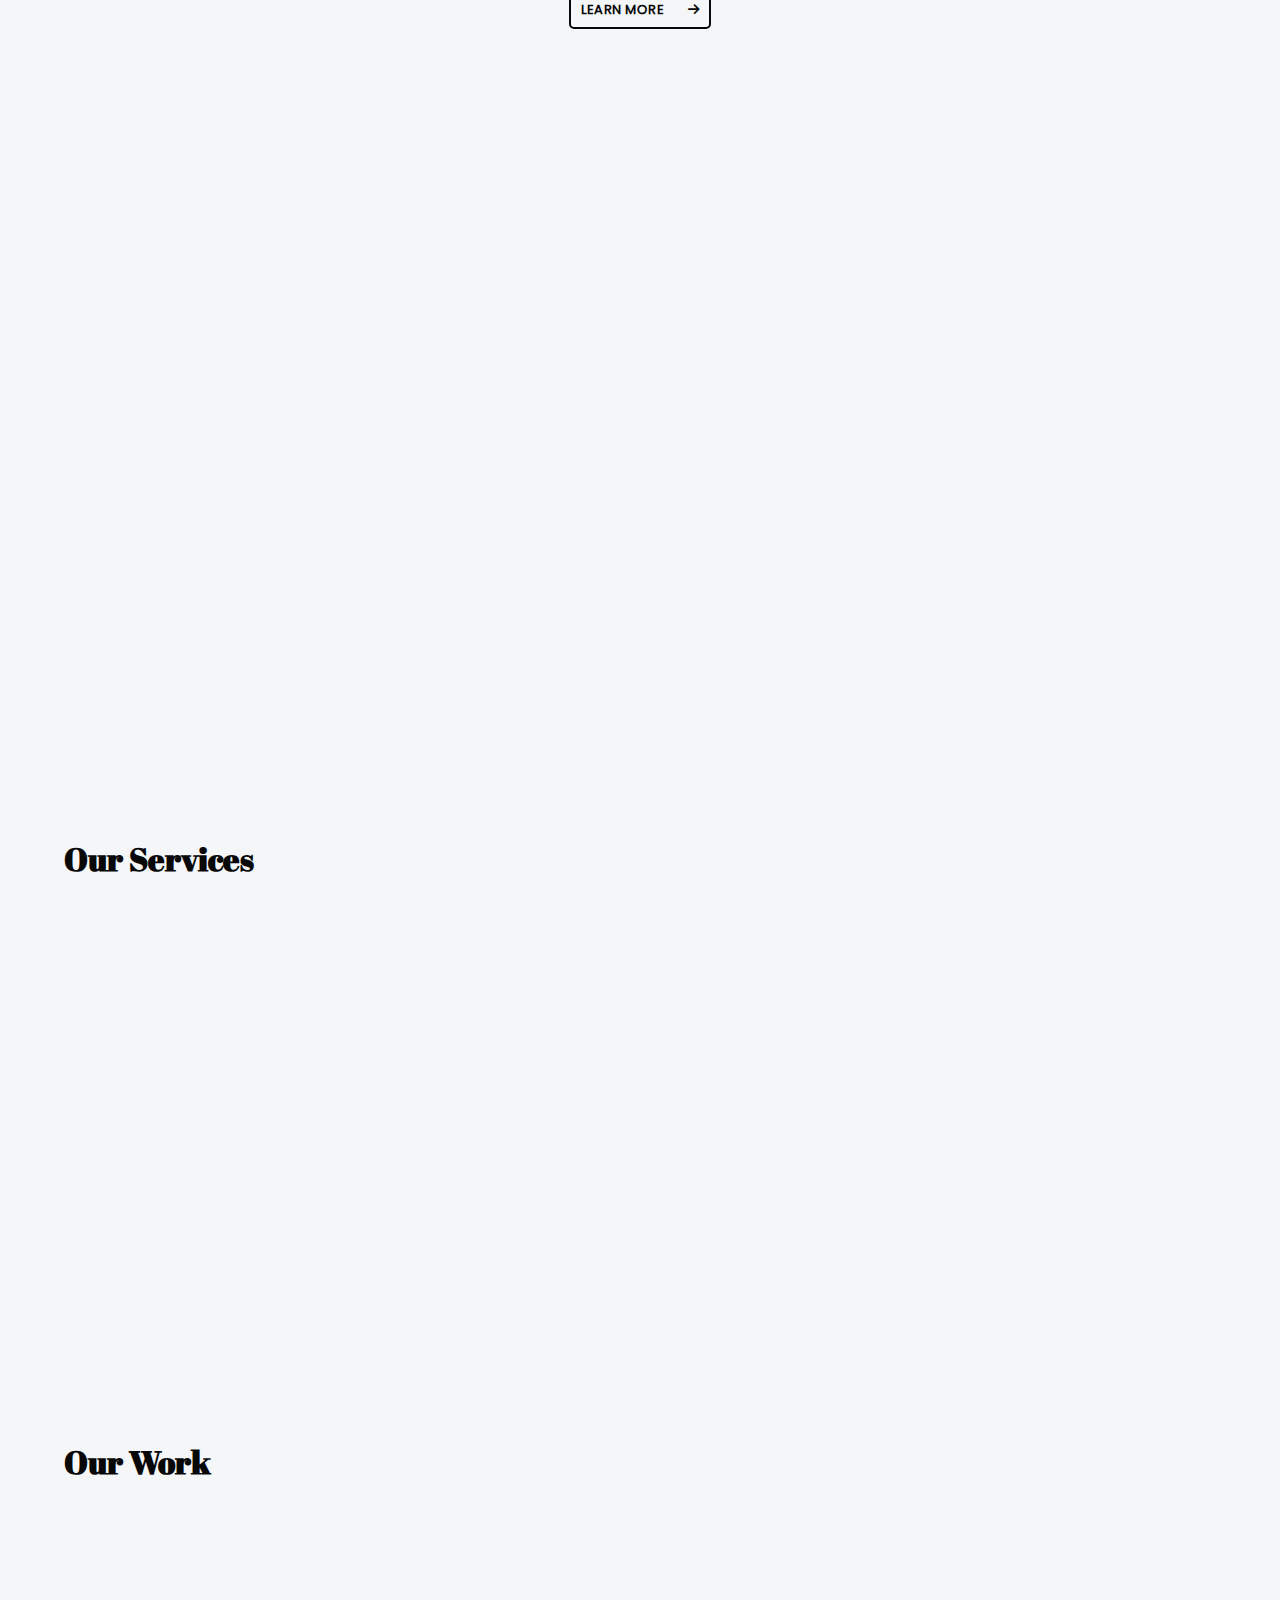
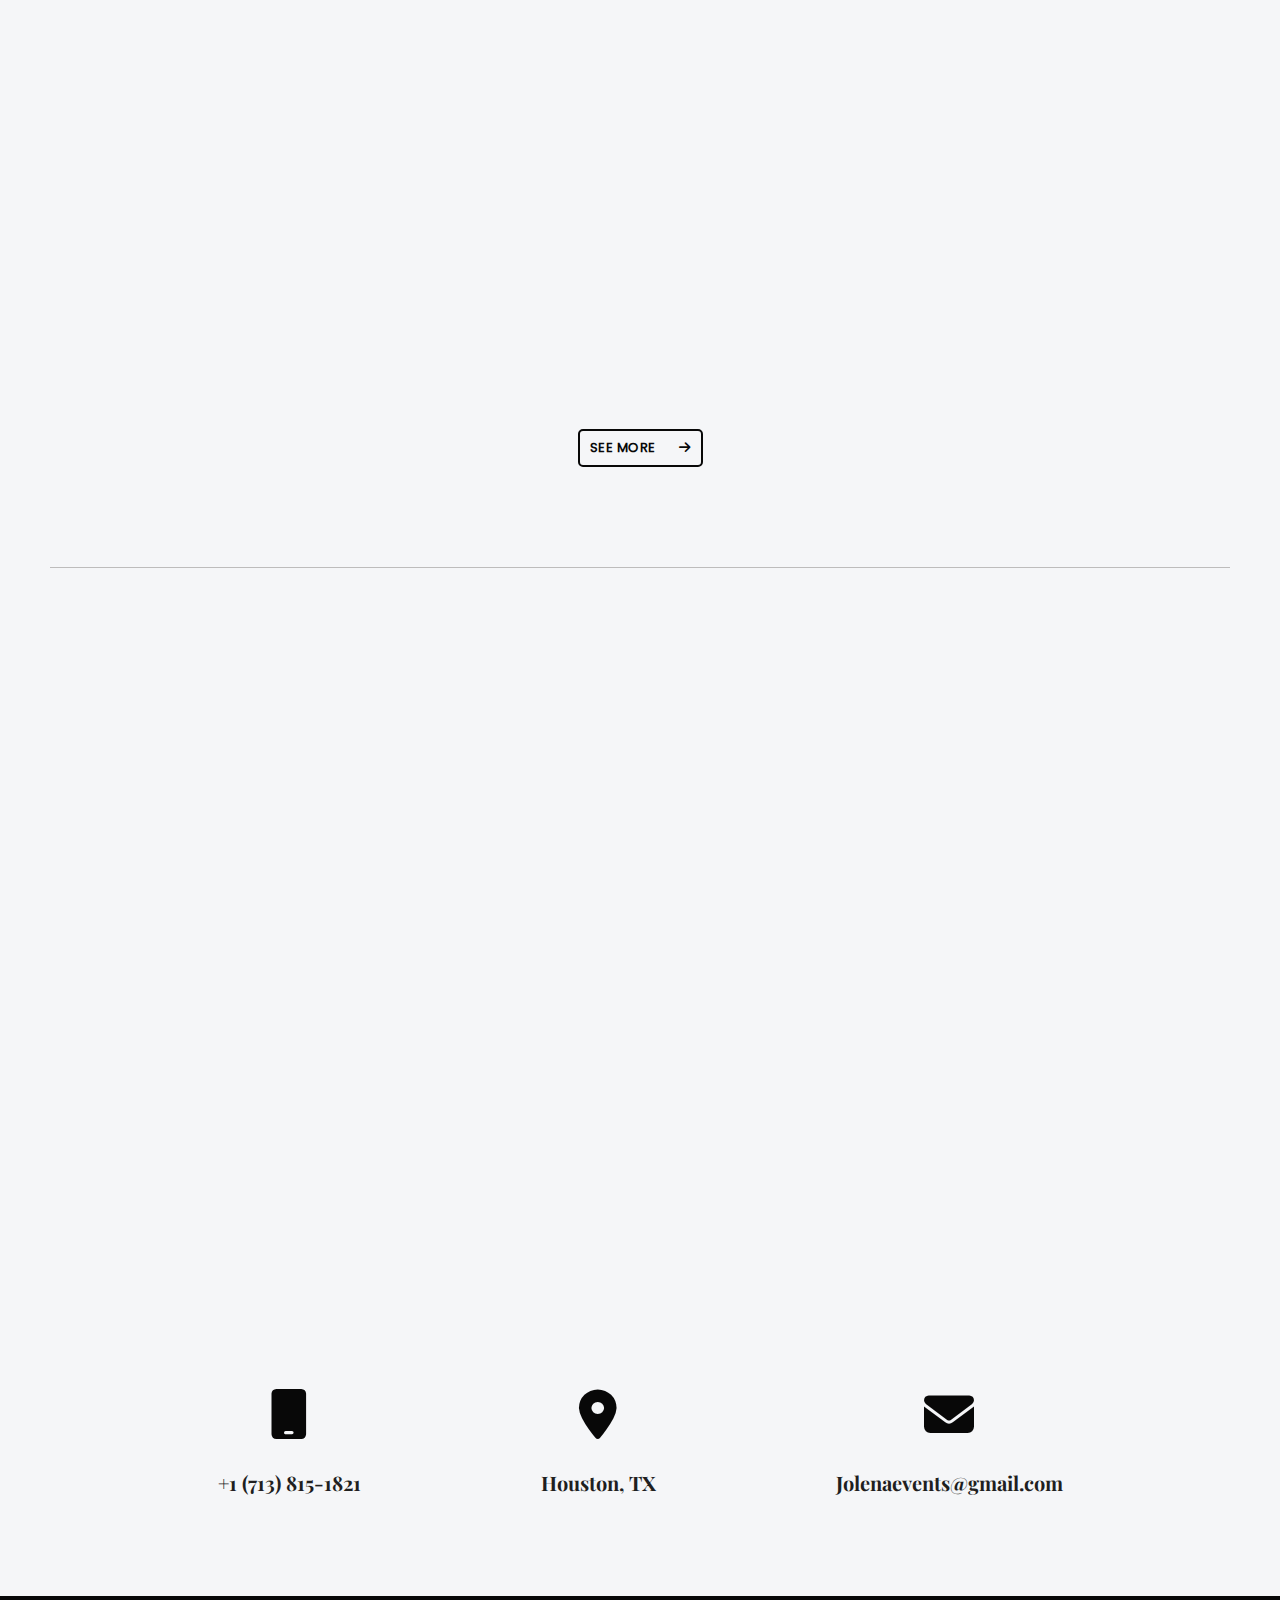
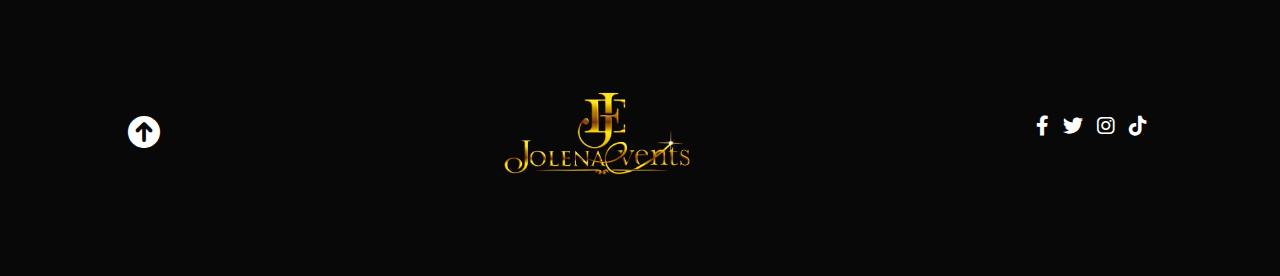
==== commit a729ff61: "init" ====
--- a/index.html
+++ b/index.html
@@ -948,7 +948,7 @@
     <!-- home section -->
     <section class="home-section">
         <!-- slide start -->
-        <div class="slide active" style="background-image: url(./assets/IMG_3168.JPG);">
+        <div class="slide active" style="background-image: url(./assets/IMG_3168.webp);">
             <svg class="waves" xmlns="http://www.w3.org/2000/svg" viewBox="0 0 1440 240"><path fill="var(--bg-black-900)" fill-opacity="1" d="M0,64L30,85.3C60,107,120,149,180,165.3C240,181,300,171,360,149.3C420,128,480,96,540,101.3C600,107,660,149,720,181.3C780,213,840,235,900,213.3C960,192,1020,128,1080,128C1140,128,1200,192,1260,202.7C1320,213,1380,171,1410,149.3L1440,128L1440,320L1410,320C1380,320,1320,320,1260,320C1200,320,1140,320,1080,320C1020,320,960,320,900,320C840,320,780,320,720,320C660,320,600,320,540,320C480,320,420,320,360,320C300,320,240,320,180,320C120,320,60,320,30,320L0,320Z"></path></svg>
             <div class="container">
                 <div class="row align-items-center">
@@ -960,7 +960,7 @@
         </div>
       <!-- slide end -->
         <!-- slide start -->
-        <div class="slide active" style="background-image: url(./assets/IMG_0347.JPG);">
+        <div class="slide active" style="background-image: url(./assets/IMG_0347.webp);">
             <svg class="waves" xmlns="http://www.w3.org/2000/svg" viewBox="0 0 1440 240"><path fill="var(--bg-black-900)" fill-opacity="1" d="M0,64L30,85.3C60,107,120,149,180,165.3C240,181,300,171,360,149.3C420,128,480,96,540,101.3C600,107,660,149,720,181.3C780,213,840,235,900,213.3C960,192,1020,128,1080,128C1140,128,1200,192,1260,202.7C1320,213,1380,171,1410,149.3L1440,128L1440,320L1410,320C1380,320,1320,320,1260,320C1200,320,1140,320,1080,320C1020,320,960,320,900,320C840,320,780,320,720,320C660,320,600,320,540,320C480,320,420,320,360,320C300,320,240,320,180,320C120,320,60,320,30,320L0,320Z"></path></svg>
             <div class="container">
                 <div class="row align-items-center">
@@ -984,7 +984,7 @@
       </div>    
       <!-- slide end -->      
       <!-- slide start -->
-      <div class="slide" style="background-image: url(./assets/IMG_6368.JPG)">
+      <div class="slide" style="background-image: url(./assets/IMG_6368.webp)">
         <svg class="waves" xmlns="http://www.w3.org/2000/svg" viewBox="0 0 1440 240"><path fill="var(--bg-black-900)" fill-opacity="1" d="M0,64L30,85.3C60,107,120,149,180,165.3C240,181,300,171,360,149.3C420,128,480,96,540,101.3C600,107,660,149,720,181.3C780,213,840,235,900,213.3C960,192,1020,128,1080,128C1140,128,1200,192,1260,202.7C1320,213,1380,171,1410,149.3L1440,128L1440,320L1410,320C1380,320,1320,320,1260,320C1200,320,1140,320,1080,320C1020,320,960,320,900,320C840,320,780,320,720,320C660,320,600,320,540,320C480,320,420,320,360,320C300,320,240,320,180,320C120,320,60,320,30,320L0,320Z"></path></svg>
         <div class="container">
             <div class="row align-items-center">
@@ -1004,49 +1004,49 @@
                 </div>
                 <div class="owl-carousel owl-theme blog-post">
                     <div class="blog-content">
-                        <a href="Gallery.html"><img src="./assets/IMG_6366.JPG" alt="post 1"></a>
+                        <a href="Gallery.html"><img src="./assets/IMG_6366.webp" alt="post 1"></a>
                         <div class="blog-title">
                             <h3>Enjoy every moment of your event.</h3>
                         </div>
                     </div>
                     <div class="blog-content">
-                        <a href="Gallery.html"><img src="./assets/IMG_6370.JPG" alt="post 1"></a>
+                        <a href="Gallery.html"><img src="./assets/IMG_6370.webp" alt="post 1"></a>
                         <div class="blog-title">
                             <h3>Creating an atmosphere of luxury.</h3>
                         </div>
                     </div>
                     <div class="blog-content">
-                        <a href="Gallery.html"><img src="./assets/E126F707-90E2-4497-A053-478529053C5C.jpg" alt="post 1"></a>
+                        <a href="Gallery.html"><img src="./assets/E126F707-90E2-4497-A053-478529053C5C.webp" alt="post 1"></a>
                         <div class="blog-title">
                             <h3>Creating memories to last a lifetime</h3>
                         </div>
                     </div>
                     <div class="blog-content">
-                        <a href="Gallery.html"><img src="./assets/IMG_3168.JPG" alt="post 1"></a>
+                        <a href="Gallery.html"><img src="./assets/IMG_3168.webp" alt="post 1"></a>
                         <div class="blog-title">
                             <h3>A touch of sophistication to the table.</h3>
                         </div>
                     </div>
                     <div class="blog-content">
-                        <a href="Gallery.html"><img src="./assets/IMG_0190.JPG" alt="post 1"></a>
+                        <a href="Gallery.html"><img src="./assets/IMG_0190.webp" alt="post 1"></a>
                         <div class="blog-title">
                             <h3>Creating unforgetable memories.</h3>
                         </div>
                     </div>
                     <div class="blog-content">
-                        <a href="Gallery.html"><img src="./assets/IMG_3170.JPG" alt="post 1"></a>
+                        <a href="Gallery.html"><img src="./assets/IMG_3170.webp" alt="post 1"></a>
                         <div class="blog-title">
                             <h3>Bringing people together in style.</h3>
                         </div>
                     </div>
                     <div class="blog-content">
-                        <a href="Gallery.html"><img src="./assets/gift-habeshaw-O_x99zNKJFQ-unsplash.jpg" alt="post 1"></a>
+                        <a href="Gallery.html"><img src="./assets/gift-habeshaw-O_x99zNKJFQ-unsplash.webp" alt="post 1"></a>
                         <div class="blog-title">
                             <h3>Capturing the joy of the moment.</h3>
                         </div>
                     </div>
                     <div class="blog-content">
-                        <a href="Gallery.html"><img src="./assets/WhatsApp Image 2023-03-03 at 10.41.53 PM.jpeg" alt="post 1"></a>
+                        <a href="Gallery.html"><img src="./assets/WhatsApp Image 2023-03-03 at 10.41.53 PM.webp" alt="post 1"></a>
                         <div class="blog-title">
                             <h3>Making memories with peers that last a lifetime.</h3>
                         </div>
@@ -1073,7 +1073,7 @@
     </div>
     <!-- static photo -->
     <div class="pic">
-        <div class="photo" style="background-image:linear-gradient( rgba(0, 0, 0, 0.3),rgba(0,0,0,0.3)), url(./assets/IMG_7319-pic.jpg);">
+        <div class="photo" style="background-image:linear-gradient( rgba(0, 0, 0, 0.3),rgba(0,0,0,0.3)), url(./assets/IMG_7319-pic.webp);">
             <div class="inside" data-aos="fade-down-right" data-aos-duration="1000" data-aos-delay="200">
                 <h3>Create your dream event<br>
                     with Jolena today</h3>
@@ -1120,7 +1120,7 @@
         <h1 class="subtitle">Our Work</h1>
         <div class="work-list">
             <div class="work" data-aos="zoom-in-right" data-aos-duration="1000" data-aos-delay="200">
-                <img src="./assets/IMG_8014.JPG" alt="post-2">
+                <img src="./assets/IMG_8014.webp" alt="post-2">
                 <div class="layer">
                     <h2>See More</h2>
                     <p>Click on the eye to view some of Jolena Events asthetic gallery</p>
@@ -1128,7 +1128,7 @@
                 </div>
             </div>
             <div class="work" data-aos="zoom-in" data-aos-duration="1000" data-aos-delay="200">
-                <img src="./assets/9830FA56-8B96-48DB-B9EB-4CE9E3A741F6.JPG" alt="post-2">
+                <img src="./assets/9830FA56-8B96-48DB-B9EB-4CE9E3A741F6.webp" alt="post-2">
                 <div class="layer">
                     <h2>See More</h2>
                     <p>Click on the eye to view some of Jolena Events asthetic gallery</p>
@@ -1136,7 +1136,7 @@
                 </div>
             </div>
             <div class="work" data-aos="zoom-in-left" data-aos-duration="1000" data-aos-delay="200">
-                <img src="./assets/EA43DDCA-4EEE-466A-B7F2-CDBEA2FFD58C.JPG" alt="post-2">
+                <img src="./assets/EA43DDCA-4EEE-466A-B7F2-CDBEA2FFD58C.webp" alt="post-2">
                 <div class="layer">
                     <h2>See More</h2>
                     <p>Click on the eye to view some of Jolena Events asthetic gallery</p>
@@ -1163,7 +1163,7 @@
 
 <!-- static photo2 -->
 <div class="pic2">
-    <div class="photo2" style="background-image:linear-gradient( rgba(0, 0, 0, 0.3),rgba(0,0,0,0.3)), url(./assets/gene-gallin-rBt6OS_1xoI-unsplash\ \(1\)blured.jpg);">
+    <div class="photo2" style="background-image:linear-gradient( rgba(0, 0, 0, 0.3),rgba(0,0,0,0.3)), url(./assets/gene-gallin-rBt6OS_1xoI-unsplash\ \(1\)blured.webp);">
         <div class="container3">
             <div class="video-container" data-aos="flip-up" data-aos-easing="ease-out-cubic" data-aos-duration="1000" data-aos-delay="200">
                 <iframe width="560" height="315" src="https://www.youtube.com/embed/YrhnOZe_Y9A" title="YouTube video player" frameborder="0" allow="accelerometer; autoplay; clipboard-write; encrypted-media; gyroscope; picture-in-picture; web-share" allowfullscreen></iframe>
